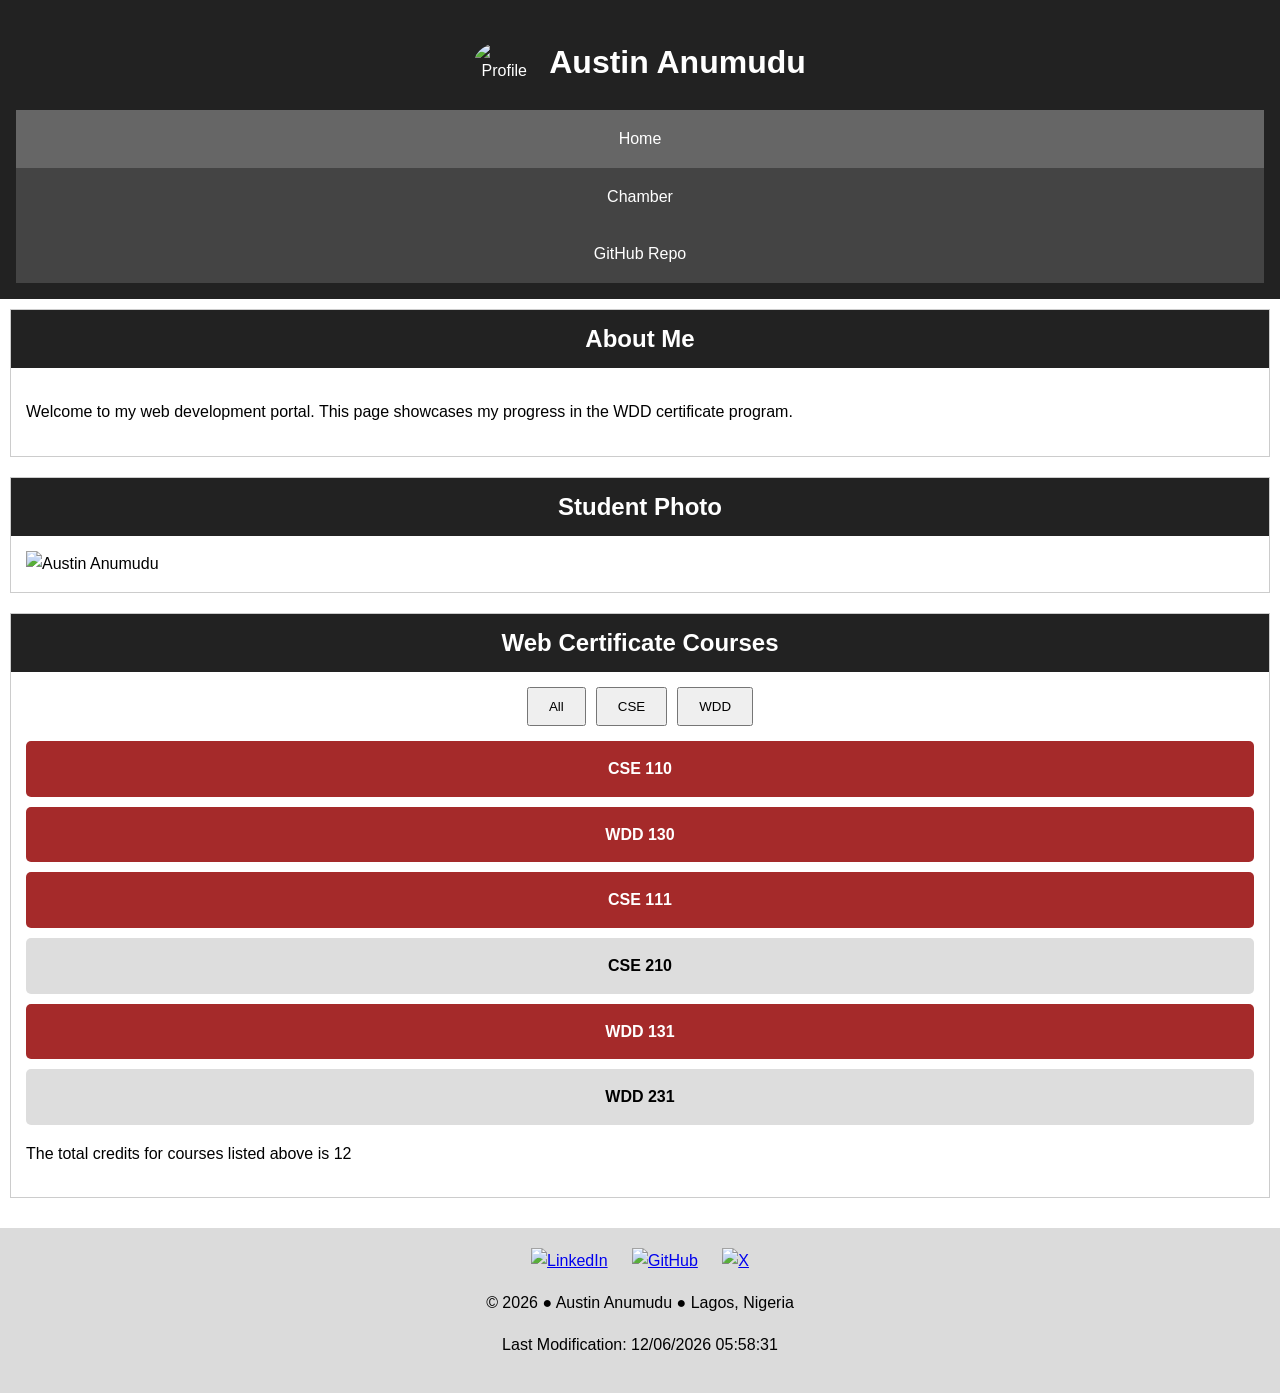
==== index.html @ 74090988 "progressing" ====
<!DOCTYPE html>
<html lang="en-US">
<head>
    <meta charset="UTF-8">
    <meta name="viewport" content="width=device-width, initial-scale=1.0">
    <title>WDD 231 - Austin Anumudu</title>
    <link rel="stylesheet" href="styles/normalize.css">
    <link rel="stylesheet" href="styles/small.css">
    <link rel="stylesheet" href="styles/larger.css" media="screen and (min-width: 768px)">
    <script src="scripts/course.js" defer></script>
</head>
<body>
    <header>
        <div class="header-container">
            <div class="profile-header">
                <img src="images/profile.webp" alt="Profile" class="logo">
                <h1>Austin Anumudu</h1>
            </div>
        </div>
        <nav>
            <ul class="navigation">
                <li><a href="#" class="active">Home</a></li>
                <li><a href="#">Chamber</a></li>
                <li><a href="#">GitHub Repo</a></li>
            </ul>
        </nav>
    </header>

    <main>
        <div class="main-grid">
            <section class="card">
                <h2 class="card-header">About Me</h2>
                <div class="card-content">
                    <p>Welcome to my web development portal. This page showcases my progress in the WDD certificate program.</p>
                </div>
            </section>

            <section class="card">
                <h2 class="card-header">Student Photo</h2>
                <div class="card-content photo-box">
                    <img src="images/student-photo.jpg" alt="Austin Anumudu">
                </div>
            </section>
        </div>

        <section class="card certificate-section">
            <h2 class="card-header">Web Certificate Courses</h2>
            <div class="card-content">
                <div class="filters">
                    <button id="all">All</button>
                    <button id="cse">CSE</button>
                    <button id="wdd">WDD</button>
                </div>
                <div id="course-list"></div>
                <p class="credit-msg">The total credits for courses listed above is <span id="total-credits"></span></p>
            </div>
        </section>
    </main>

    <footer>
        <div class="social-links">
            <a href="#"><img src="images/linkedin.png" alt="LinkedIn"></a>
            <a href="#"><img src="images/github.png" alt="GitHub"></a>
            <a href="#"><img src="images/x.png" alt="X"></a>
        </div>
        <div class="footer-info">
            <p>&copy; <span id="currentyear"></span> ● Austin Anumudu ● Lagos, Nigeria</p>
            <p id="lastModified"></p>
        </div>
    </footer>
</body>
</html>
---- styles/small.css ----
/* General Reset & Body */
body {
    font-family: 'Roboto', Helvetica, sans-serif;
    margin: 0;
    padding: 0;
    line-height: 1.6;
}

/* Header & Navigation */
header {
    background-color: #222;
    color: white;
    padding: 1rem;
    text-align: center;
}

.profile-header {
    display: flex;
    align-items: center;
    justify-content: center;
    gap: 15px;
}

.logo {
    width: 60px;
    height: auto;
    border-radius: 50%;
}

nav {
    background-color: #444;
}

.navigation {
    list-style: none;
    padding: 0;
    margin: 0;
    display: flex;
    flex-direction: column; /* Stacked on mobile */
}

.navigation li a {
    display: block;
    color: white;
    text-decoration: none;
    padding: 1rem;
    text-align: center;
}

.navigation li a:hover, .active {
    background-color: #666;
}

/* Main Content */
main {
    padding: 10px;
}

.card {
    border: 1px solid #ccc;
    margin-bottom: 20px;
}

.card-header {
    background-color: #222;
    color: #fff;
    padding: 10px;
    margin: 0;
    text-align: center;
}

.card-content {
    padding: 15px;
}

.photo-box img {
    width: 100%;
    height: auto;
}

/* Course List - Mobile (1 Column) */
#course-list {
    display: grid;
    grid-template-columns: 1fr; /* Single column on mobile */
    gap: 10px;
    margin: 15px 0;
}

.course-card {
    background-color: #ddd;
    padding: 15px;
    text-align: center;
    border-radius: 5px;
    font-weight: bold;
}

/* Highlight completed courses */
.completed {
    background-color: #a52a2a; /* Maroon/Brownish as often seen in BYU-I styles */
    color: white;
}

.filters {
    display: flex;
    justify-content: center;
    gap: 10px;
    margin-bottom: 10px;
}

.filters button {
    padding: 10px 20px;
    cursor: pointer;
}

/* Footer - Mobile */
footer {
    background-color: #dbdbdb;
    padding: 20px;
    text-align: center;
}

.social-links img {
    width: 30px;
    margin: 0 10px;
}
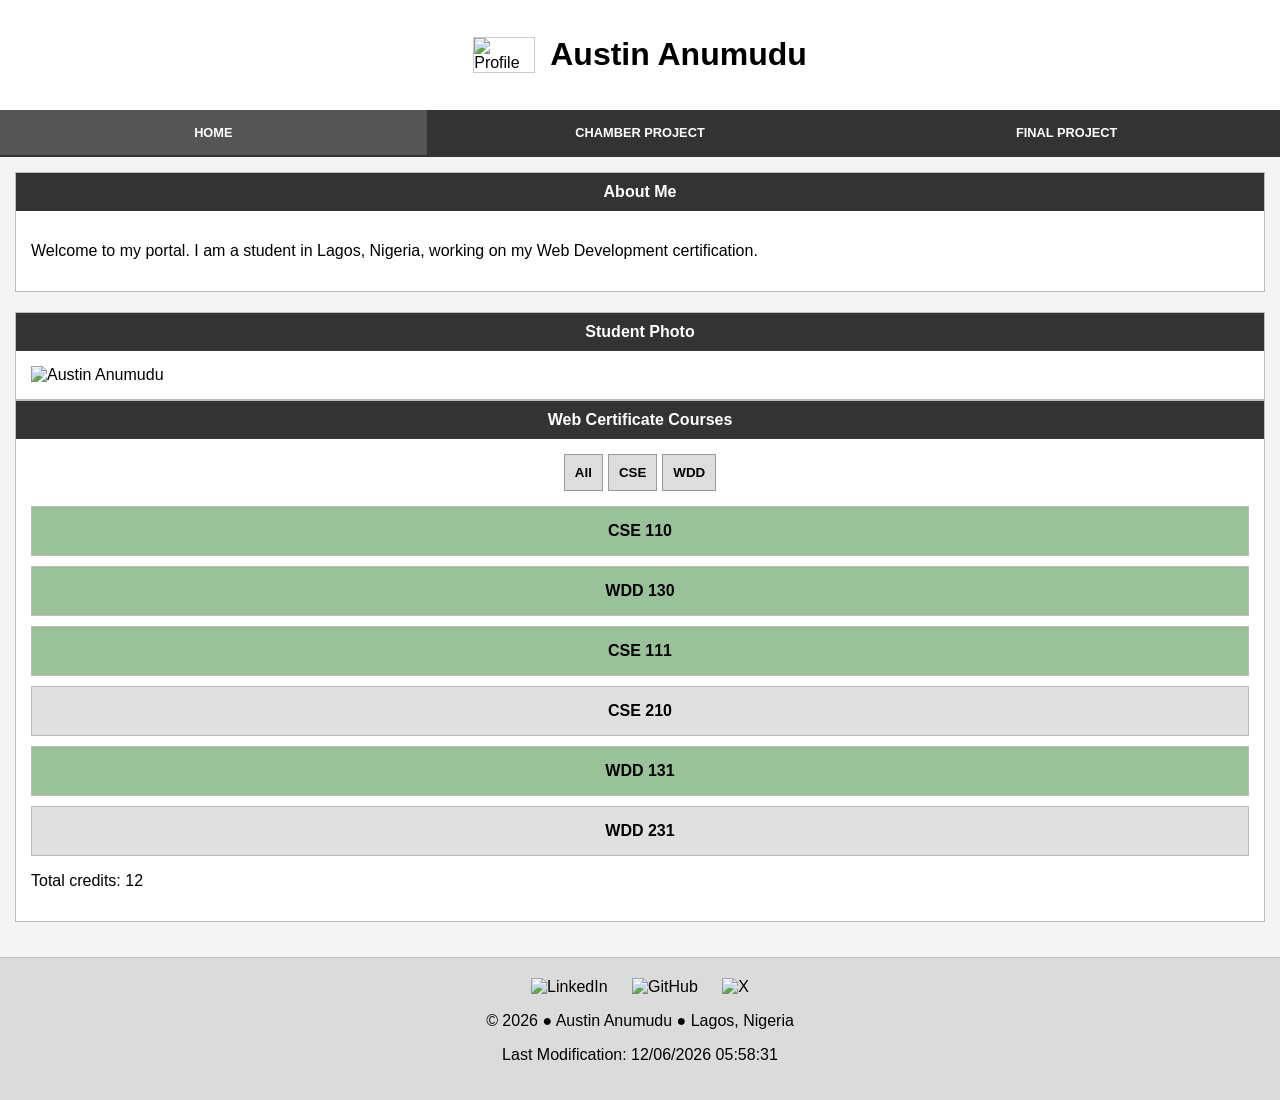
==== commit 679a10b0: "check" ====
--- a/index.html
+++ b/index.html
@@ -4,24 +4,21 @@
     <meta charset="UTF-8">
     <meta name="viewport" content="width=device-width, initial-scale=1.0">
     <title>WDD 231 - Austin Anumudu</title>
-    <link rel="stylesheet" href="styles/normalize.css">
     <link rel="stylesheet" href="styles/small.css">
     <link rel="stylesheet" href="styles/larger.css" media="screen and (min-width: 768px)">
     <script src="scripts/course.js" defer></script>
 </head>
 <body>
     <header>
-        <div class="header-container">
-            <div class="profile-header">
-                <img src="images/profile.webp" alt="Profile" class="logo">
-                <h1>Austin Anumudu</h1>
-            </div>
+        <div class="profile-header">
+            <img src="images/profile.webp" alt="Profile" class="logo">
+            <h1>Austin Anumudu</h1>
         </div>
         <nav>
             <ul class="navigation">
-                <li><a href="#" class="active">Home</a></li>
-                <li><a href="#">Chamber</a></li>
-                <li><a href="#">GitHub Repo</a></li>
+                <li><a href="#" class="active">HOME</a></li>
+                <li><a href="#">CHAMBER PROJECT</a></li>
+                <li><a href="#">FINAL PROJECT</a></li>
             </ul>
         </nav>
     </header>
@@ -31,19 +28,18 @@
             <section class="card">
                 <h2 class="card-header">About Me</h2>
                 <div class="card-content">
-                    <p>Welcome to my web development portal. This page showcases my progress in the WDD certificate program.</p>
+                    <p>Welcome to my portal. I am a student in Lagos, Nigeria, working on my Web Development certification.</p>
                 </div>
             </section>
-
             <section class="card">
                 <h2 class="card-header">Student Photo</h2>
                 <div class="card-content photo-box">
-                    <img src="images/student-photo.jpg" alt="Austin Anumudu">
+                    <img src="images/student-photo.webp" alt="Austin Anumudu">
                 </div>
             </section>
         </div>
 
-        <section class="card certificate-section">
+        <section class="card">
             <h2 class="card-header">Web Certificate Courses</h2>
             <div class="card-content">
                 <div class="filters">
@@ -52,21 +48,19 @@
                     <button id="wdd">WDD</button>
                 </div>
                 <div id="course-list"></div>
-                <p class="credit-msg">The total credits for courses listed above is <span id="total-credits"></span></p>
+                <p class="credit-msg">Total credits: <span id="total-credits"></span></p>
             </div>
         </section>
     </main>
 
     <footer>
         <div class="social-links">
-            <a href="#"><img src="images/linkedin.png" alt="LinkedIn"></a>
-            <a href="#"><img src="images/github.png" alt="GitHub"></a>
-            <a href="#"><img src="images/x.png" alt="X"></a>
+            <img src="images/linkedin.png" alt="LinkedIn">
+            <img src="images/github.png" alt="GitHub">
+            <img src="images/x.png" alt="X">
         </div>
-        <div class="footer-info">
-            <p>&copy; <span id="currentyear"></span> ● Austin Anumudu ● Lagos, Nigeria</p>
-            <p id="lastModified"></p>
-        </div>
+        <p>&copy; <span id="currentyear"></span> ● Austin Anumudu ● Lagos, Nigeria</p>
+        <p id="lastModified"></p>
     </footer>
 </body>
 </html>
--- a/styles/small.css
+++ b/styles/small.css
@@ -1,17 +1,15 @@
-/* General Reset & Body */
+/* small.css */
 body {
-    font-family: 'Roboto', Helvetica, sans-serif;
+    font-family: 'Segoe UI', Arial, sans-serif;
     margin: 0;
     padding: 0;
-    line-height: 1.6;
+    background-color: #f4f4f4;
 }
 
-/* Header & Navigation */
+/* Header & Horizontal Nav */
 header {
-    background-color: #222;
-    color: white;
-    padding: 1rem;
-    text-align: center;
+    background-color: #fff;
+    border-bottom: 2px solid #333;
 }
 
 .profile-header {
@@ -19,54 +17,68 @@
     align-items: center;
     justify-content: center;
     gap: 15px;
+    padding: 15px;
 }
 
 .logo {
     width: 60px;
     height: auto;
-    border-radius: 50%;
+    border: 1px solid #ccc;
 }
 
 nav {
-    background-color: #444;
+    background-color: #333;
 }
 
 .navigation {
+    display: flex;
     list-style: none;
     padding: 0;
     margin: 0;
-    display: flex;
-    flex-direction: column; /* Stacked on mobile */
+    justify-content: center;
+}
+
+.navigation li {
+    flex: 1;
+    text-align: center;
 }
 
 .navigation li a {
     display: block;
     color: white;
+    padding: 15px 5px;
     text-decoration: none;
-    padding: 1rem;
-    text-align: center;
+    font-size: 0.8rem;
+    font-weight: bold;
 }
 
 .navigation li a:hover, .active {
-    background-color: #666;
+    background-color: #555;
 }
 
 /* Main Content */
 main {
-    padding: 10px;
+    padding: 15px;
+}
+
+.main-grid {
+    display: flex;
+    flex-direction: column;
+    gap: 20px;
 }
 
 .card {
-    border: 1px solid #ccc;
-    margin-bottom: 20px;
+    background: white;
+    border: 1px solid #bbb;
 }
 
 .card-header {
-    background-color: #222;
-    color: #fff;
+    background: #333;
+    color: white;
     padding: 10px;
     margin: 0;
     text-align: center;
+    font-size: 1rem;
 }
 
 .card-content {
@@ -78,45 +90,47 @@
     height: auto;
 }
 
-/* Course List - Mobile (1 Column) */
+/* Course List */
+.filters {
+    display: flex;
+    gap: 5px;
+    justify-content: center;
+    margin-bottom: 15px;
+}
+
+.filters button {
+    padding: 10px;
+    background: #ddd;
+    border: 1px solid #999;
+    cursor: pointer;
+    font-weight: bold;
+}
+
 #course-list {
     display: grid;
-    grid-template-columns: 1fr; /* Single column on mobile */
+    grid-template-columns: 1fr;
     gap: 10px;
-    margin: 15px 0;
 }
 
 .course-card {
-    background-color: #ddd;
+    background: #e0e0e0;
     padding: 15px;
     text-align: center;
-    border-radius: 5px;
+    border: 1px solid #bbb;
     font-weight: bold;
 }
 
-/* Highlight completed courses */
 .completed {
-    background-color: #a52a2a; /* Maroon/Brownish as often seen in BYU-I styles */
-    color: white;
+    background-color: #99c299 !important; /* Green for done */
 }
 
-.filters {
-    display: flex;
-    justify-content: center;
-    gap: 10px;
-    margin-bottom: 10px;
-}
-
-.filters button {
-    padding: 10px 20px;
-    cursor: pointer;
-}
-
-/* Footer - Mobile */
+/* Footer */
 footer {
-    background-color: #dbdbdb;
+    background: #dbdbdb;
     padding: 20px;
     text-align: center;
+    margin-top: 20px;
+    border-top: 1px solid #bbb;
 }
 
 .social-links img {
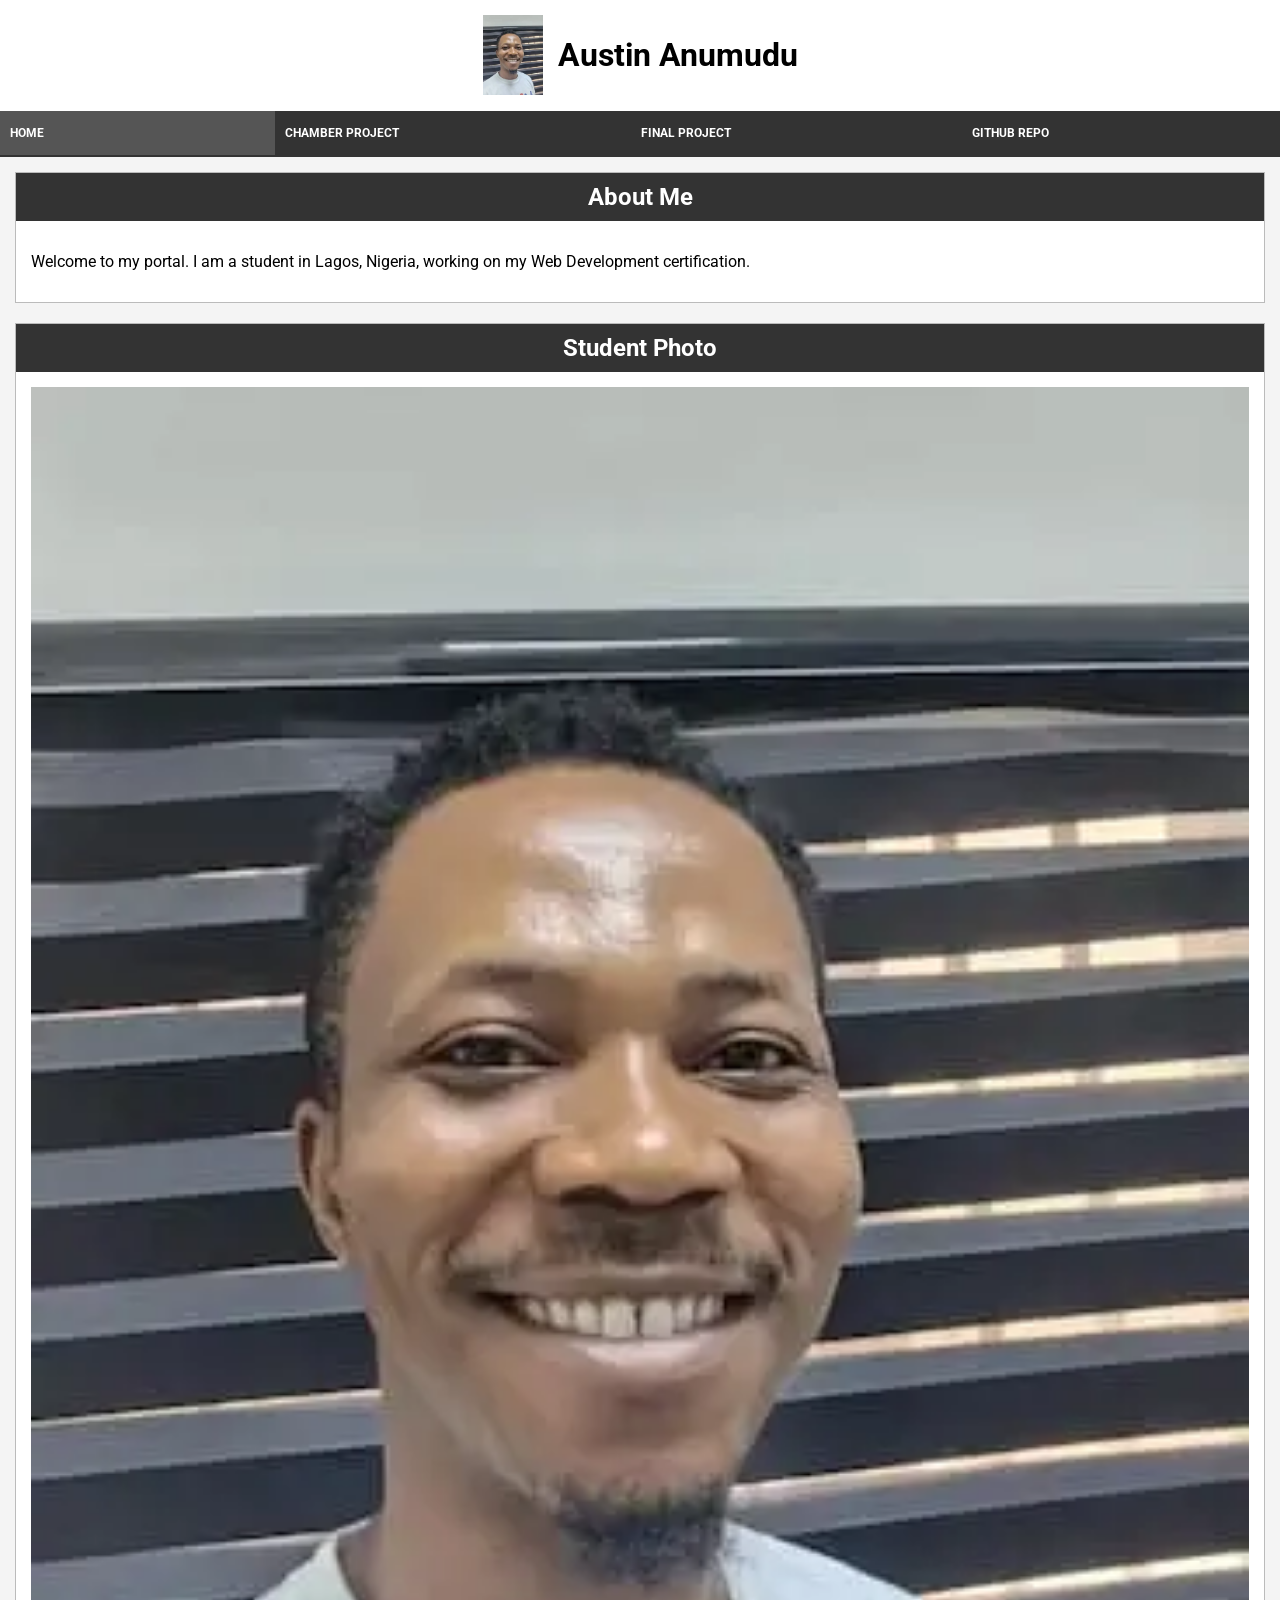
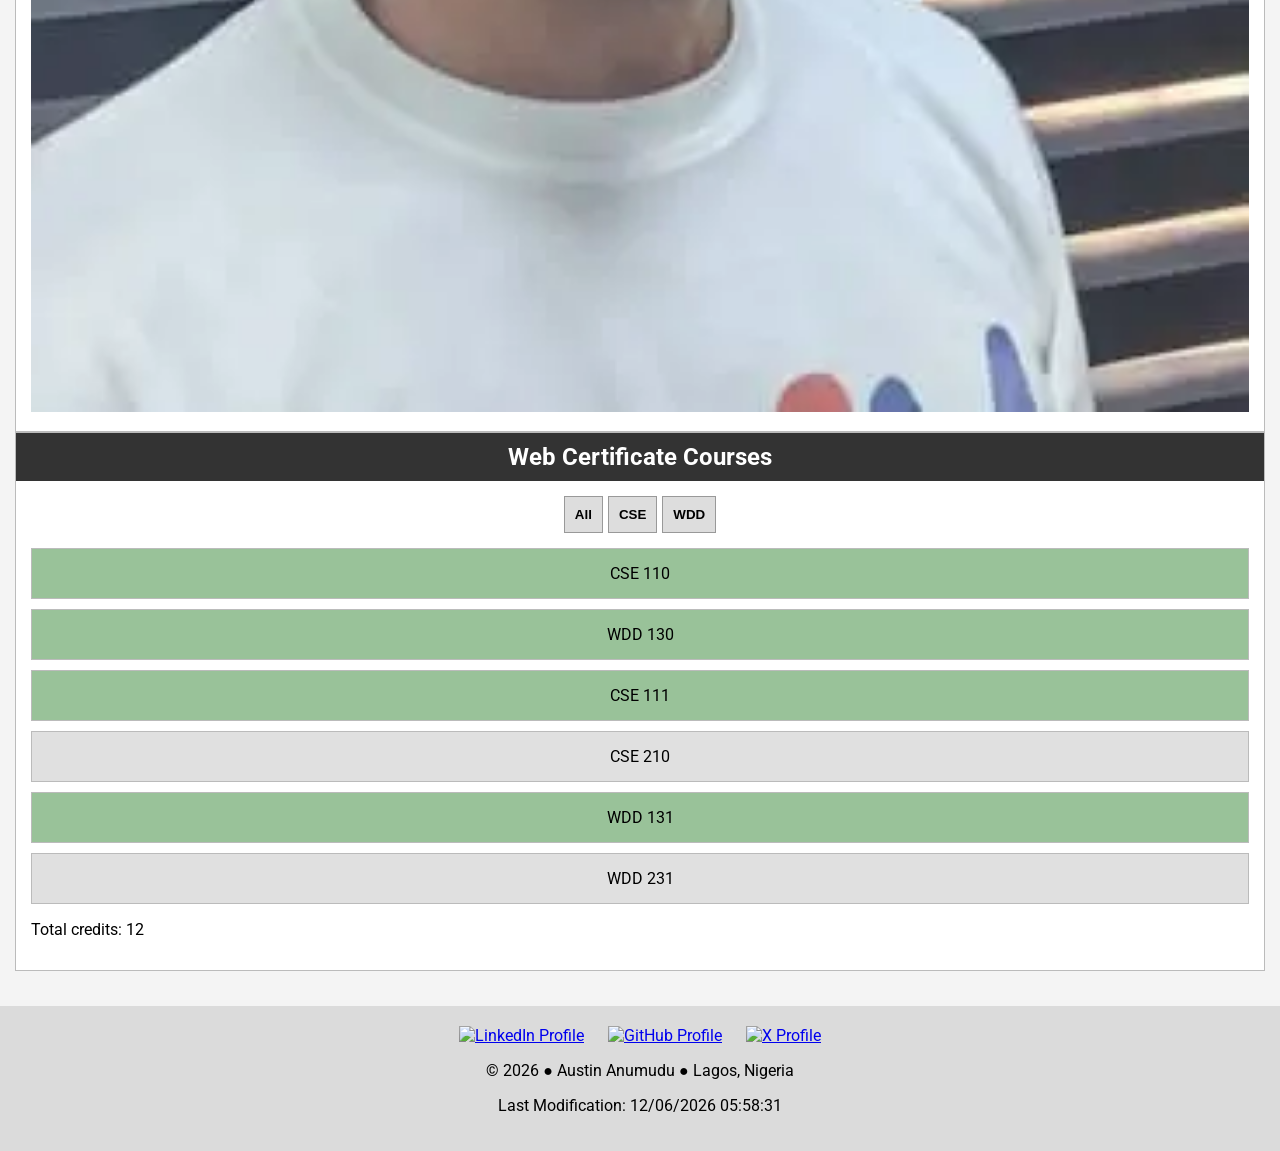
==== commit e1de32d6: "now" ====
--- a/index.html
+++ b/index.html
@@ -4,14 +4,24 @@
     <meta charset="UTF-8">
     <meta name="viewport" content="width=device-width, initial-scale=1.0">
     <title>WDD 231 - Austin Anumudu</title>
+    
+    <meta name="description" content="WDD 231 Course Portal for Austin Anumudu. This site features web development projects, course work, and credits.">
+    <meta name="author" content="Austin Anumudu">
+
+    <link rel="preconnect" href="https://fonts.googleapis.com">
+    <link rel="preconnect" href="https://fonts.gstatic.com" crossorigin>
+    <link href="https://fonts.googleapis.com/css2?family=Roboto:wght@400;700&display=swap" rel="stylesheet">
+
+    <link rel="stylesheet" href="styles/normalize.css">
     <link rel="stylesheet" href="styles/small.css">
     <link rel="stylesheet" href="styles/larger.css" media="screen and (min-width: 768px)">
+    
     <script src="scripts/course.js" defer></script>
 </head>
 <body>
     <header>
         <div class="profile-header">
-            <img src="images/profile.webp" alt="Profile" class="logo">
+            <img src="images/austin-photo.webp" alt="Austin Anumudu Profile Logo" class="logo">
             <h1>Austin Anumudu</h1>
         </div>
         <nav>
@@ -19,6 +29,7 @@
                 <li><a href="#" class="active">HOME</a></li>
                 <li><a href="#">CHAMBER PROJECT</a></li>
                 <li><a href="#">FINAL PROJECT</a></li>
+                <li><a href="https://github.com/austin-anumudu" target="_blank">GITHUB REPO</a></li>
             </ul>
         </nav>
     </header>
@@ -34,7 +45,7 @@
             <section class="card">
                 <h2 class="card-header">Student Photo</h2>
                 <div class="card-content photo-box">
-                    <img src="images/student-photo.webp" alt="Austin Anumudu">
+                    <img src="images/austin-photo.webp" alt="Austin Anumudu">
                 </div>
             </section>
         </div>
@@ -55,9 +66,9 @@
 
     <footer>
         <div class="social-links">
-            <img src="images/linkedin.png" alt="LinkedIn">
-            <img src="images/github.png" alt="GitHub">
-            <img src="images/x.png" alt="X">
+            <a href="#"><img src="images/linkedin-logo.png" alt="LinkedIn Profile"></a>
+            <a href="#"><img src="images/github-logo.png" alt="GitHub Profile"></a>
+            <a href="#"><img src="images/x-logo.png" alt="X Profile"></a>
         </div>
         <p>&copy; <span id="currentyear"></span> ● Austin Anumudu ● Lagos, Nigeria</p>
         <p id="lastModified"></p>
--- a/styles/small.css
+++ b/styles/small.css
@@ -1,12 +1,11 @@
-/* small.css */
+/* small.css - Mobile First */
 body {
-    font-family: 'Segoe UI', Arial, sans-serif;
+    font-family: 'Roboto', Arial, sans-serif;
     margin: 0;
     padding: 0;
     background-color: #f4f4f4;
 }
 
-/* Header & Horizontal Nav */
 header {
     background-color: #fff;
     border-bottom: 2px solid #333;
@@ -23,7 +22,6 @@
 .logo {
     width: 60px;
     height: auto;
-    border: 1px solid #ccc;
 }
 
 nav {
@@ -36,19 +34,19 @@
     padding: 0;
     margin: 0;
     justify-content: center;
+    flex-wrap: wrap;
 }
 
 .navigation li {
-    flex: 1;
-    text-align: center;
+    flex: 1 1 auto;
 }
 
 .navigation li a {
     display: block;
     color: white;
-    padding: 15px 5px;
+    padding: 15px 10px;
     text-decoration: none;
-    font-size: 0.8rem;
+    font-size: 0.75rem;
     font-weight: bold;
 }
 
@@ -56,7 +54,6 @@
     background-color: #555;
 }
 
-/* Main Content */
 main {
     padding: 15px;
 }
@@ -78,7 +75,6 @@
     padding: 10px;
     margin: 0;
     text-align: center;
-    font-size: 1rem;
 }
 
 .card-content {
@@ -90,7 +86,6 @@
     height: auto;
 }
 
-/* Course List */
 .filters {
     display: flex;
     gap: 5px;
@@ -117,20 +112,17 @@
     padding: 15px;
     text-align: center;
     border: 1px solid #bbb;
-    font-weight: bold;
 }
 
 .completed {
-    background-color: #99c299 !important; /* Green for done */
+    background-color: #99c299;
 }
 
-/* Footer */
 footer {
     background: #dbdbdb;
     padding: 20px;
     text-align: center;
     margin-top: 20px;
-    border-top: 1px solid #bbb;
 }
 
 .social-links img {
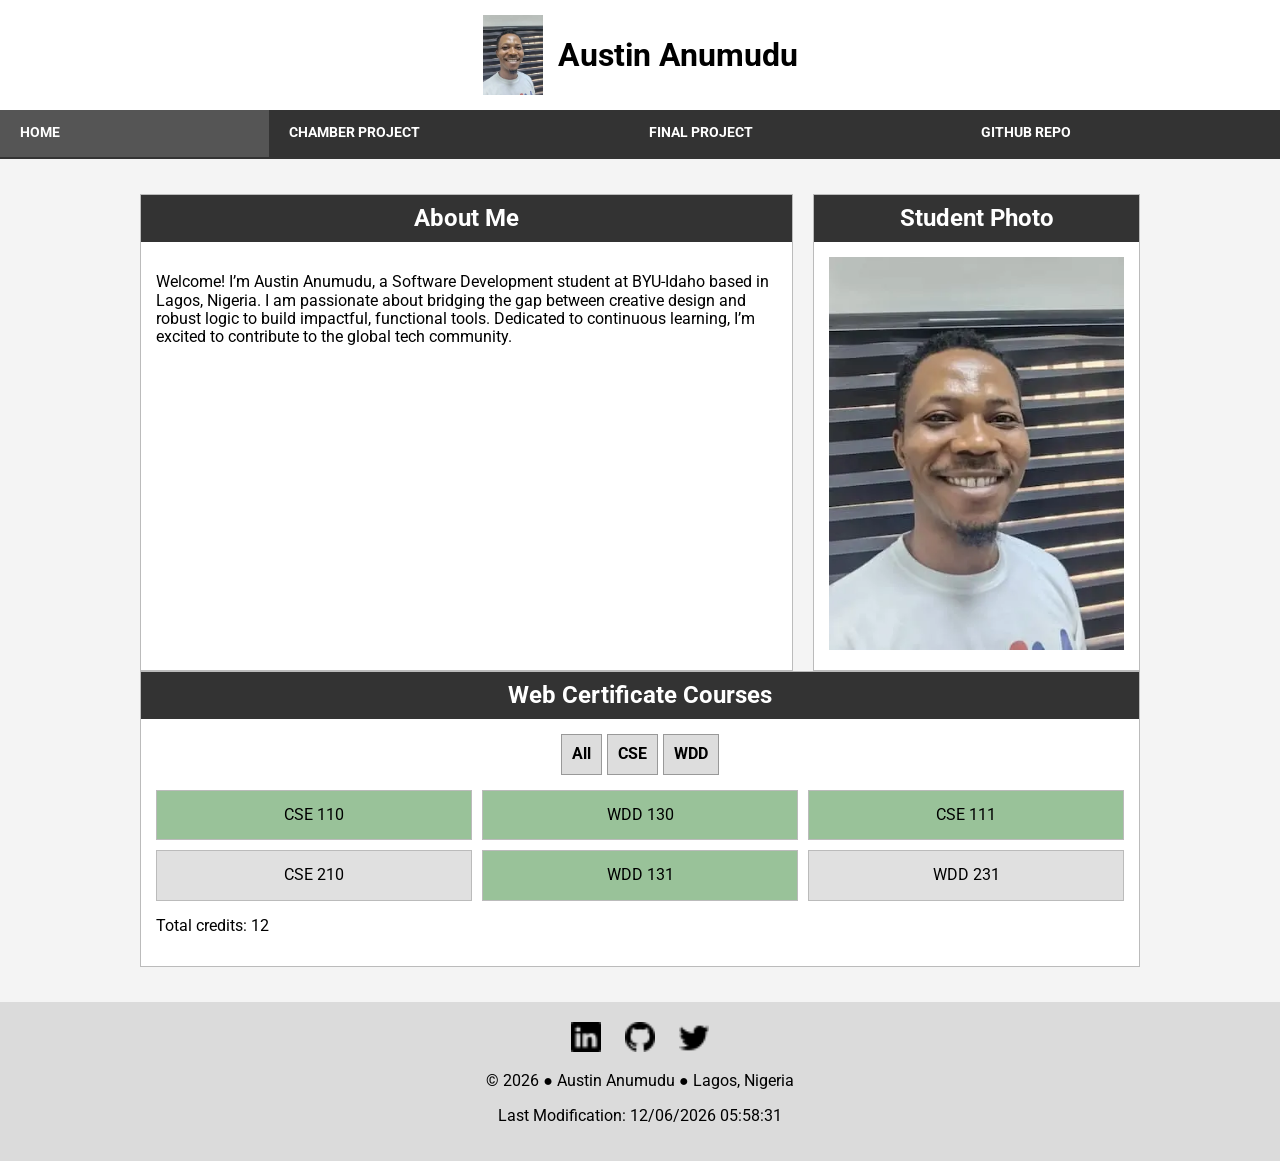
==== commit fd9d8cb2: "done" ====
--- a/index.html
+++ b/index.html
@@ -39,7 +39,7 @@
             <section class="card">
                 <h2 class="card-header">About Me</h2>
                 <div class="card-content">
-                    <p>Welcome to my portal. I am a student in Lagos, Nigeria, working on my Web Development certification.</p>
+                    <p> Welcome! I’m Austin Anumudu, a Software Development student at BYU-Idaho based in Lagos, Nigeria. I am passionate about bridging the gap between creative design and robust logic to build impactful, functional tools. Dedicated to continuous learning, I’m excited to contribute to the global tech community.</p>
                 </div>
             </section>
             <section class="card">
--- a/styles/small.css
+++ b/styles/small.css
@@ -41,17 +41,21 @@
     flex: 1 1 auto;
 }
 
+/* Find your .navigation li a and make sure color is white */
 .navigation li a {
     display: block;
-    color: white;
+    color: #ffffff; /* Explicit white for contrast */
     padding: 15px 10px;
     text-decoration: none;
     font-size: 0.75rem;
     font-weight: bold;
 }
 
-.navigation li a:hover, .active {
+/* Ensure the active/hover state also has high contrast */
+.navigation li a:hover, 
+.active {
     background-color: #555;
+    color: #ffffff; 
 }
 
 main {
--- a/styles/larger.css
+++ b/styles/larger.css
@@ -0,0 +1,28 @@
+/* larger.css - Desktop Layout */
+
+@media screen and (min-width: 768px) {
+    main {
+        max-width: 1000px;
+        margin: 20px auto;
+    }
+
+    .main-grid {
+        display: grid;
+        grid-template-columns: 2fr 1fr;
+        gap: 20px;
+    }
+
+    .navigation li a {
+        font-size: 0.9rem;
+        padding: 15px 20px;
+    }
+
+    #course-list {
+        grid-template-columns: repeat(3, 1fr);
+    }
+
+    .photo-box img {
+        max-width: 100%;
+        height: auto;
+    }
+}
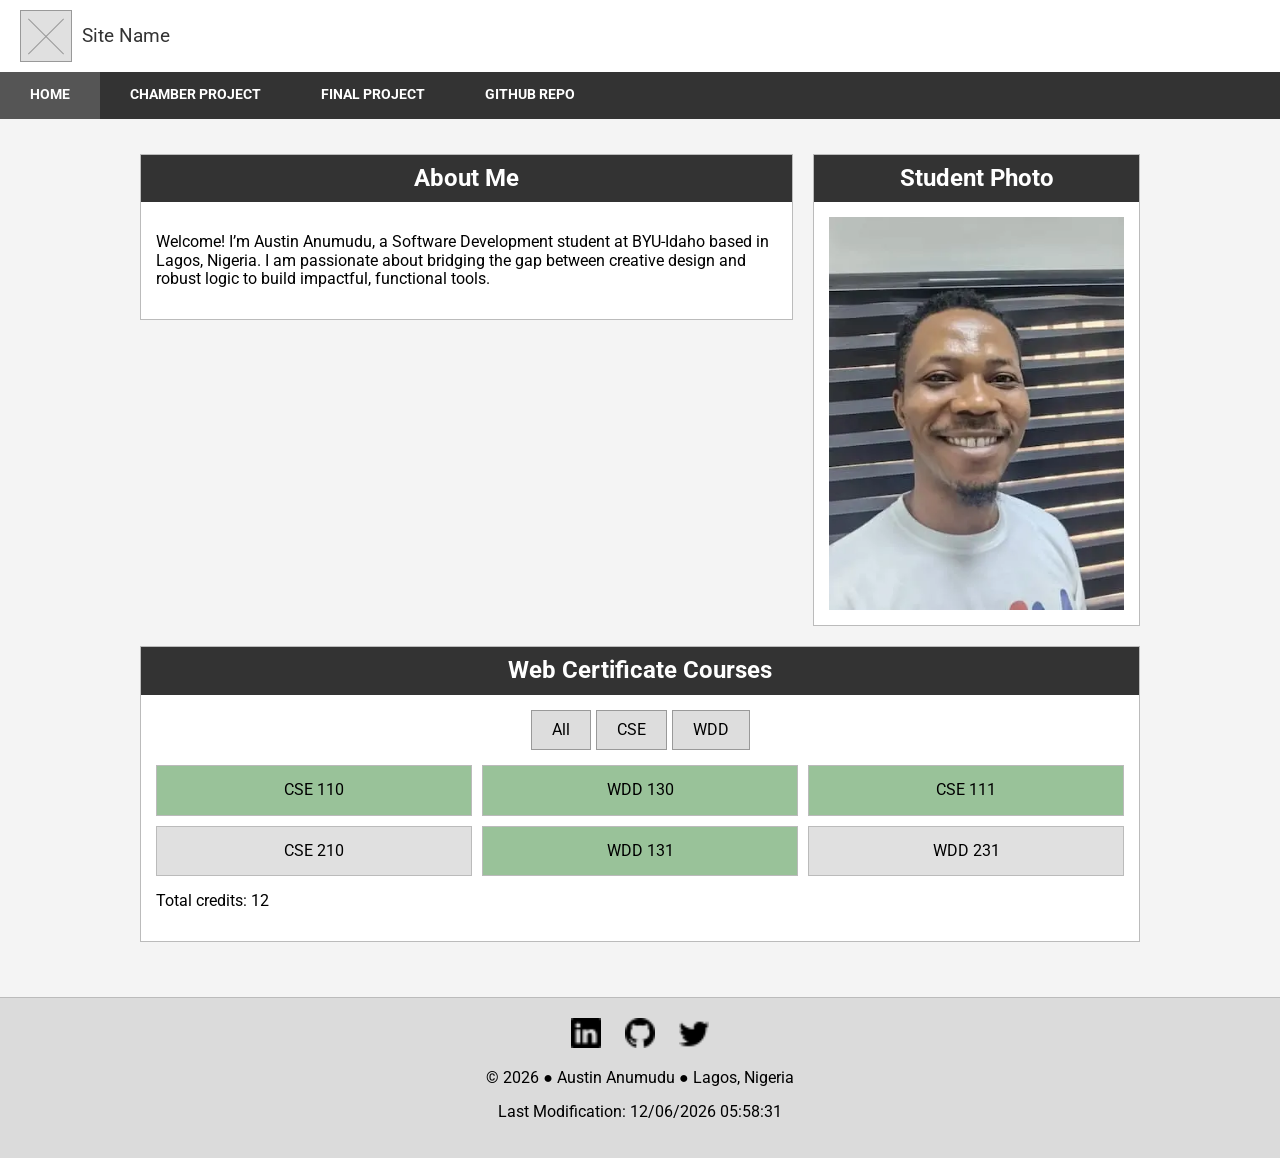
==== commit 412a0fbc: "right" ====
--- a/index.html
+++ b/index.html
@@ -20,9 +20,9 @@
 </head>
 <body>
     <header>
-        <div class="profile-header">
-            <img src="images/austin-photo.webp" alt="Austin Anumudu Profile Logo" class="logo">
-            <h1>Austin Anumudu</h1>
+        <div class="site-branding">
+            <div class="icon-placeholder"></div>
+            <h1>Site Name</h1>
         </div>
         <nav>
             <ul class="navigation">
@@ -39,7 +39,7 @@
             <section class="card">
                 <h2 class="card-header">About Me</h2>
                 <div class="card-content">
-                    <p> Welcome! I’m Austin Anumudu, a Software Development student at BYU-Idaho based in Lagos, Nigeria. I am passionate about bridging the gap between creative design and robust logic to build impactful, functional tools. Dedicated to continuous learning, I’m excited to contribute to the global tech community.</p>
+                    <p>Welcome! I’m Austin Anumudu, a Software Development student at BYU-Idaho based in Lagos, Nigeria. I am passionate about bridging the gap between creative design and robust logic to build impactful, functional tools.</p>
                 </div>
             </section>
             <section class="card">
--- a/styles/small.css
+++ b/styles/small.css
@@ -1,4 +1,4 @@
-/* small.css - Mobile First */
+/* small.css - Mobile First Styles */
 body {
     font-family: 'Roboto', Arial, sans-serif;
     margin: 0;
@@ -8,22 +8,47 @@
 
 header {
     background-color: #fff;
-    border-bottom: 2px solid #333;
+    display: flex;
+    flex-direction: column; /* Stacks branding on top of nav */
 }
 
-.profile-header {
+/* Site Branding - Top Left */
+.site-branding {
     display: flex;
     align-items: center;
-    justify-content: center;
-    gap: 15px;
-    padding: 15px;
+    gap: 10px;
+    padding: 10px 20px;
 }
 
-.logo {
-    width: 60px;
-    height: auto;
+.icon-placeholder {
+    width: 50px;
+    height: 50px;
+    background-color: #e0e0e0;
+    border: 1px solid #999;
+    position: relative;
 }
 
+/* Creating the 'X' shape in the placeholder */
+.icon-placeholder::before, .icon-placeholder::after {
+    content: '';
+    position: absolute;
+    width: 100%;
+    height: 1px;
+    background-color: #999;
+    top: 50%;
+    left: 0;
+}
+.icon-placeholder::before { transform: rotate(45deg); }
+.icon-placeholder::after { transform: rotate(-45deg); }
+
+.site-branding h1 {
+    font-size: 1.2rem;
+    margin: 0;
+    color: #333;
+    font-weight: 400;
+}
+
+/* Navigation - Horizontal Bar Underneath */
 nav {
     background-color: #333;
 }
@@ -33,34 +58,27 @@
     list-style: none;
     padding: 0;
     margin: 0;
-    justify-content: center;
-    flex-wrap: wrap;
+    justify-content: flex-start; /* Aligns links horizontally */
+    overflow-x: auto; /* Allows scrolling if links are too wide for mobile */
 }
 
-.navigation li {
-    flex: 1 1 auto;
-}
-
-/* Find your .navigation li a and make sure color is white */
 .navigation li a {
     display: block;
-    color: #ffffff; /* Explicit white for contrast */
-    padding: 15px 10px;
+    color: #ffffff;
+    padding: 15px 12px;
     text-decoration: none;
     font-size: 0.75rem;
     font-weight: bold;
+    white-space: nowrap;
 }
 
-/* Ensure the active/hover state also has high contrast */
 .navigation li a:hover, 
-.active {
+.navigation li a.active {
     background-color: #555;
-    color: #ffffff; 
 }
 
-main {
-    padding: 15px;
-}
+/* Main Content */
+main { padding: 15px; }
 
 .main-grid {
     display: flex;
@@ -71,6 +89,7 @@
 .card {
     background: white;
     border: 1px solid #bbb;
+    margin-bottom: 20px;
 }
 
 .card-header {
@@ -81,15 +100,17 @@
     text-align: center;
 }
 
-.card-content {
-    padding: 15px;
-}
+.card-content { padding: 15px; }
 
 .photo-box img {
     width: 100%;
+    max-width: 300px;
     height: auto;
+    display: block;
+    margin: 0 auto;
 }
 
+/* Course Filters */
 .filters {
     display: flex;
     gap: 5px;
@@ -98,11 +119,10 @@
 }
 
 .filters button {
-    padding: 10px;
+    padding: 10px 20px;
     background: #ddd;
     border: 1px solid #999;
     cursor: pointer;
-    font-weight: bold;
 }
 
 #course-list {
@@ -118,18 +138,13 @@
     border: 1px solid #bbb;
 }
 
-.completed {
-    background-color: #99c299;
-}
+.completed { background-color: #99c299; }
 
 footer {
     background: #dbdbdb;
     padding: 20px;
     text-align: center;
-    margin-top: 20px;
+    border-top: 1px solid #bbb;
 }
 
-.social-links img {
-    width: 30px;
-    margin: 0 10px;
-}+.social-links img { width: 30px; margin: 0 10px; }
--- a/styles/larger.css
+++ b/styles/larger.css
@@ -1,6 +1,10 @@
-/* larger.css - Desktop Layout */
+/* larger.css - Desktop Layout Overrides */
+@media screen and (min-width: 768px) {
+    .navigation li a {
+        font-size: 0.9rem;
+        padding: 15px 30px;
+    }
 
-@media screen and (min-width: 768px) {
     main {
         max-width: 1000px;
         margin: 20px auto;
@@ -9,20 +13,10 @@
     .main-grid {
         display: grid;
         grid-template-columns: 2fr 1fr;
-        gap: 20px;
-    }
-
-    .navigation li a {
-        font-size: 0.9rem;
-        padding: 15px 20px;
+        align-items: start;
     }
 
     #course-list {
         grid-template-columns: repeat(3, 1fr);
     }
-
-    .photo-box img {
-        max-width: 100%;
-        height: auto;
-    }
 }
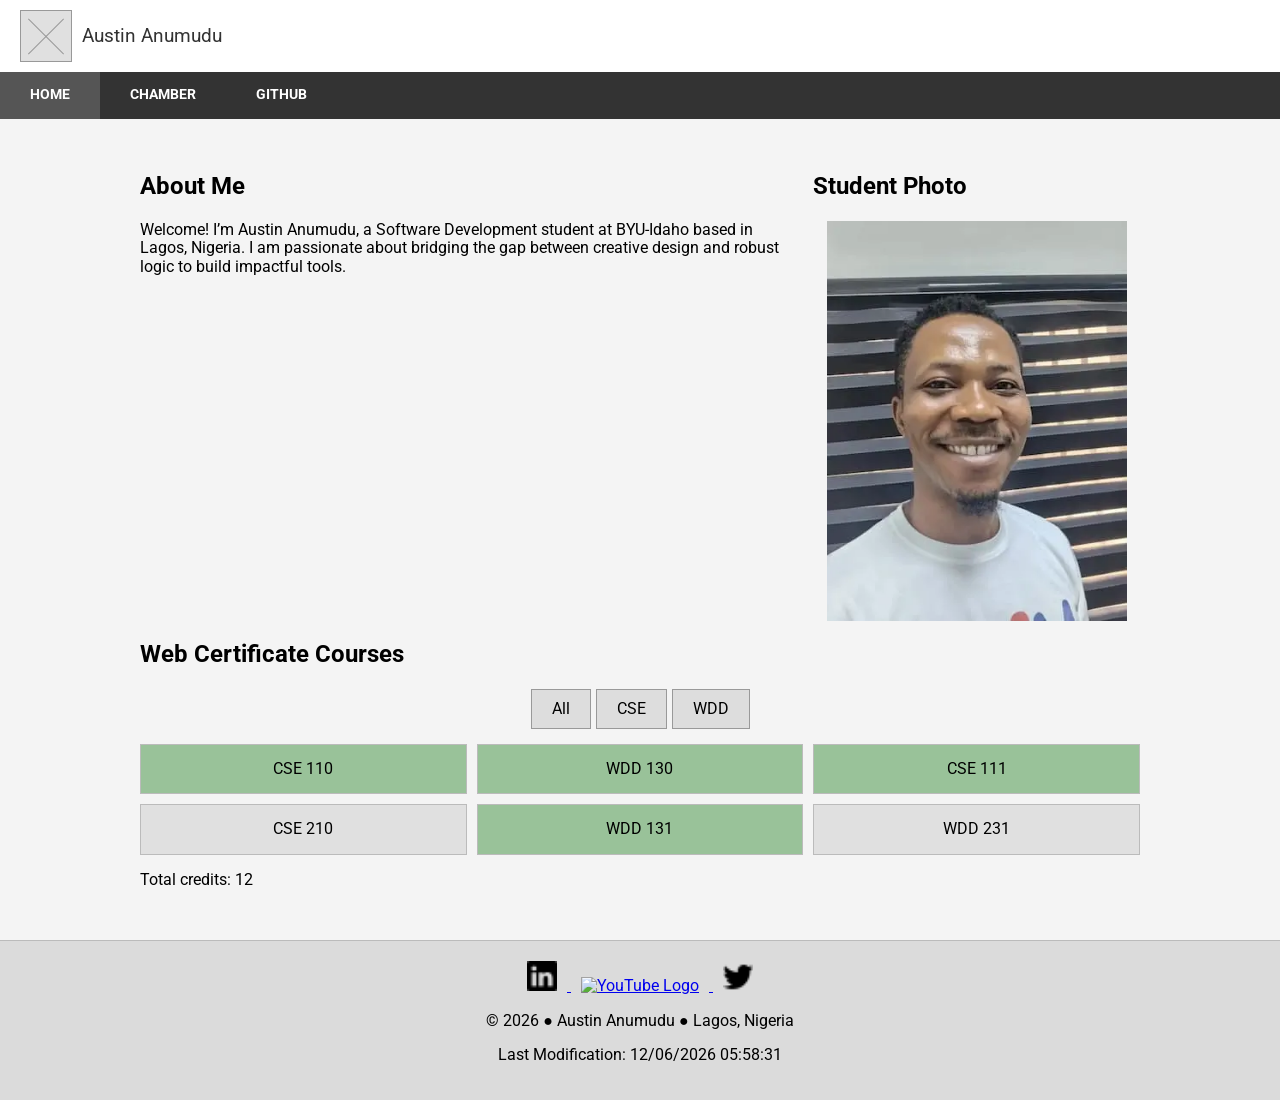
==== commit 691fb706: "thanks" ====
--- a/index.html
+++ b/index.html
@@ -3,14 +3,21 @@
 <head>
     <meta charset="UTF-8">
     <meta name="viewport" content="width=device-width, initial-scale=1.0">
-    <title>WDD 231 - Austin Anumudu</title>
+    <title>WDD 231 Course Portal | Austin Anumudu</title>
     
-    <meta name="description" content="WDD 231 Course Portal for Austin Anumudu. This site features web development projects, course work, and credits.">
+    <meta name="description" content="Welcome to Austin Anumudu's WDD 231 Course Portal. Explore professional web development projects, course certificates, and coding credits from Lagos, Nigeria.">
     <meta name="author" content="Austin Anumudu">
 
     <link rel="preconnect" href="https://fonts.googleapis.com">
     <link rel="preconnect" href="https://fonts.gstatic.com" crossorigin>
-    <link href="https://fonts.googleapis.com/css2?family=Roboto:wght@400;700&display=swap" rel="stylesheet">
+    <link href="https://fonts.googleapis.com/css2?family=Roboto:wght@400;700;800&display=swap" rel="stylesheet">
+
+    <meta property="og:type" content="website">
+    <meta property="og:title" content="WDD 231 Course Portal | Austin Anumudu"> 
+    <meta property="og:description" content="Explore the professional web development journey of Austin Anumudu. View WDD 231 projects, course certificates, and coding milestones.">
+    <meta property="og:url" content="https://donx10austin.github.io/wdd231/index.html">
+    <meta property="og:image" content="https://donx10austin.github.io/wdd231/images/og-image.jpg">
+    <meta property="og:image:alt" content="Austin Anumudu Web Development Portfolio Preview">
 
     <link rel="stylesheet" href="styles/normalize.css">
     <link rel="stylesheet" href="styles/small.css">
@@ -22,56 +29,64 @@
     <header>
         <div class="site-branding">
             <div class="icon-placeholder"></div>
-            <h1>Site Name</h1>
+            <h1>Austin Anumudu</h1>
         </div>
         <nav>
             <ul class="navigation">
-                <li><a href="#" class="active">HOME</a></li>
-                <li><a href="#">CHAMBER PROJECT</a></li>
-                <li><a href="#">FINAL PROJECT</a></li>
-                <li><a href="https://github.com/austin-anumudu" target="_blank">GITHUB REPO</a></li>
+                <li><a href="index.html" class="active">HOME</a></li>
+                <li><a href="chamber/index.html">CHAMBER</a></li>
+                <li><a href="https://github.com/austin-anumudu" target="_blank" rel="noopener">GITHUB</a></li>
             </ul>
         </nav>
     </header>
 
     <main>
         <div class="main-grid">
-            <section class="card">
-                <h2 class="card-header">About Me</h2>
-                <div class="card-content">
-                    <p>Welcome! I’m Austin Anumudu, a Software Development student at BYU-Idaho based in Lagos, Nigeria. I am passionate about bridging the gap between creative design and robust logic to build impactful, functional tools.</p>
+            <section class="portal-box">
+                <h2 class="portal-box-header">About Me</h2>
+                <div class="portal-box-content">
+                    <p>Welcome! I’m Austin Anumudu, a Software Development student at BYU-Idaho based in Lagos, Nigeria. I am passionate about bridging the gap between creative design and robust logic to build impactful tools.</p>
                 </div>
             </section>
-            <section class="card">
-                <h2 class="card-header">Student Photo</h2>
-                <div class="card-content photo-box">
-                    <img src="images/austin-photo.webp" alt="Austin Anumudu">
+
+            <section class="portal-box">
+                <h2 class="portal-box-header">Student Photo</h2>
+                <div class="portal-box-content photo-box">
+                    <img src="images/austin-photo.webp" alt="Austin Anumudu - Software Development Student" loading="lazy" width="300" height="400">
                 </div>
             </section>
         </div>
 
-        <section class="card">
-            <h2 class="card-header">Web Certificate Courses</h2>
-            <div class="card-content">
+        <section class="portal-box">
+            <h2 class="portal-box-header">Web Certificate Courses</h2>
+            <div class="portal-box-content">
                 <div class="filters">
-                    <button id="all">All</button>
-                    <button id="cse">CSE</button>
-                    <button id="wdd">WDD</button>
+                    <button id="all" class="filter-btn">All</button>
+                    <button id="cse" class="filter-btn">CSE</button>
+                    <button id="wdd" class="filter-btn">WDD</button>
                 </div>
-                <div id="course-list"></div>
-                <p class="credit-msg">Total credits: <span id="total-credits"></span></p>
+                <div id="course-list" class="course-display"></div>
+                <p class="credit-msg">Total credits: <span id="total-credits" class="highlight-text"></span></p>
             </div>
         </section>
     </main>
 
     <footer>
         <div class="social-links">
-            <a href="#"><img src="images/linkedin-logo.png" alt="LinkedIn Profile"></a>
-            <a href="#"><img src="images/github-logo.png" alt="GitHub Profile"></a>
-            <a href="#"><img src="images/x-logo.png" alt="X Profile"></a>
+            <a href="https://linkedin.com/in/yourprofile" target="_blank" rel="noopener" aria-label="Visit Austin's LinkedIn Profile">
+                <img src="images/linkedin-logo.png" alt="LinkedIn Logo">
+            </a>
+            <a href="https://youtube.com/@yourchannel" target="_blank" rel="noopener" aria-label="Visit Austin's YouTube Channel">
+                <img src="images/youtube-logo.png" alt="YouTube Logo">
+            </a>
+            <a href="https://twitter.com/yourprofile" target="_blank" rel="noopener" aria-label="Visit Austin's Twitter Profile">
+                <img src="images/x-logo.png" alt="Twitter Logo">
+            </a>
         </div>
-        <p>&copy; <span id="currentyear"></span> ● Austin Anumudu ● Lagos, Nigeria</p>
-        <p id="lastModified"></p>
+        <div class="footer-meta">
+            <p>&copy; <span id="currentyear"></span> ● Austin Anumudu ● Lagos, Nigeria</p>
+            <p id="lastModified" class="highlight-date"></p>
+        </div>
     </footer>
 </body>
 </html>
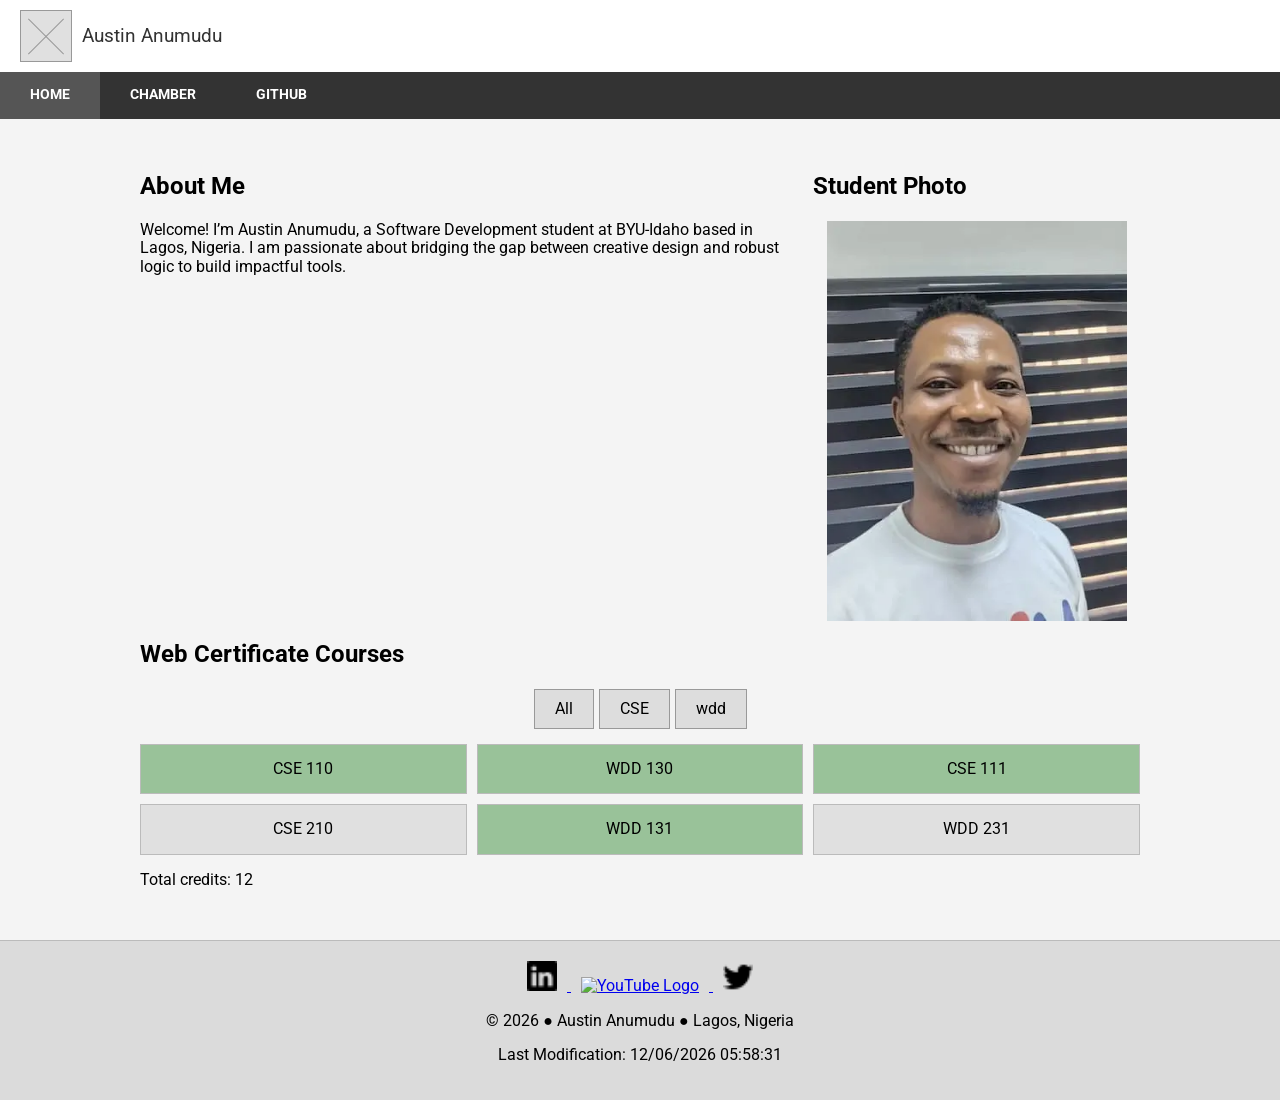
==== commit 8e46b6ad: "soft" ====
--- a/index.html
+++ b/index.html
@@ -3,9 +3,9 @@
 <head>
     <meta charset="UTF-8">
     <meta name="viewport" content="width=device-width, initial-scale=1.0">
-    <title>WDD 231 Course Portal | Austin Anumudu</title>
+    <title>wdd 231 Course Portal | Austin Anumudu</title>
     
-    <meta name="description" content="Welcome to Austin Anumudu's WDD 231 Course Portal. Explore professional web development projects, course certificates, and coding credits from Lagos, Nigeria.">
+    <meta name="description" content="Welcome to Austin Anumudu's wdd 231 Course Portal. Explore professional web development projects, course certificates, and coding credits from Lagos, Nigeria.">
     <meta name="author" content="Austin Anumudu">
 
     <link rel="preconnect" href="https://fonts.googleapis.com">
@@ -13,8 +13,8 @@
     <link href="https://fonts.googleapis.com/css2?family=Roboto:wght@400;700;800&display=swap" rel="stylesheet">
 
     <meta property="og:type" content="website">
-    <meta property="og:title" content="WDD 231 Course Portal | Austin Anumudu"> 
-    <meta property="og:description" content="Explore the professional web development journey of Austin Anumudu. View WDD 231 projects, course certificates, and coding milestones.">
+    <meta property="og:title" content="wdd 231 Course Portal | Austin Anumudu"> 
+    <meta property="og:description" content="Explore the professional web development journey of Austin Anumudu. View wdd 231 projects, course certificates, and coding milestones.">
     <meta property="og:url" content="https://donx10austin.github.io/wdd231/index.html">
     <meta property="og:image" content="https://donx10austin.github.io/wdd231/images/og-image.jpg">
     <meta property="og:image:alt" content="Austin Anumudu Web Development Portfolio Preview">
@@ -63,7 +63,7 @@
                 <div class="filters">
                     <button id="all" class="filter-btn">All</button>
                     <button id="cse" class="filter-btn">CSE</button>
-                    <button id="wdd" class="filter-btn">WDD</button>
+                    <button id="wdd" class="filter-btn">wdd</button>
                 </div>
                 <div id="course-list" class="course-display"></div>
                 <p class="credit-msg">Total credits: <span id="total-credits" class="highlight-text"></span></p>
